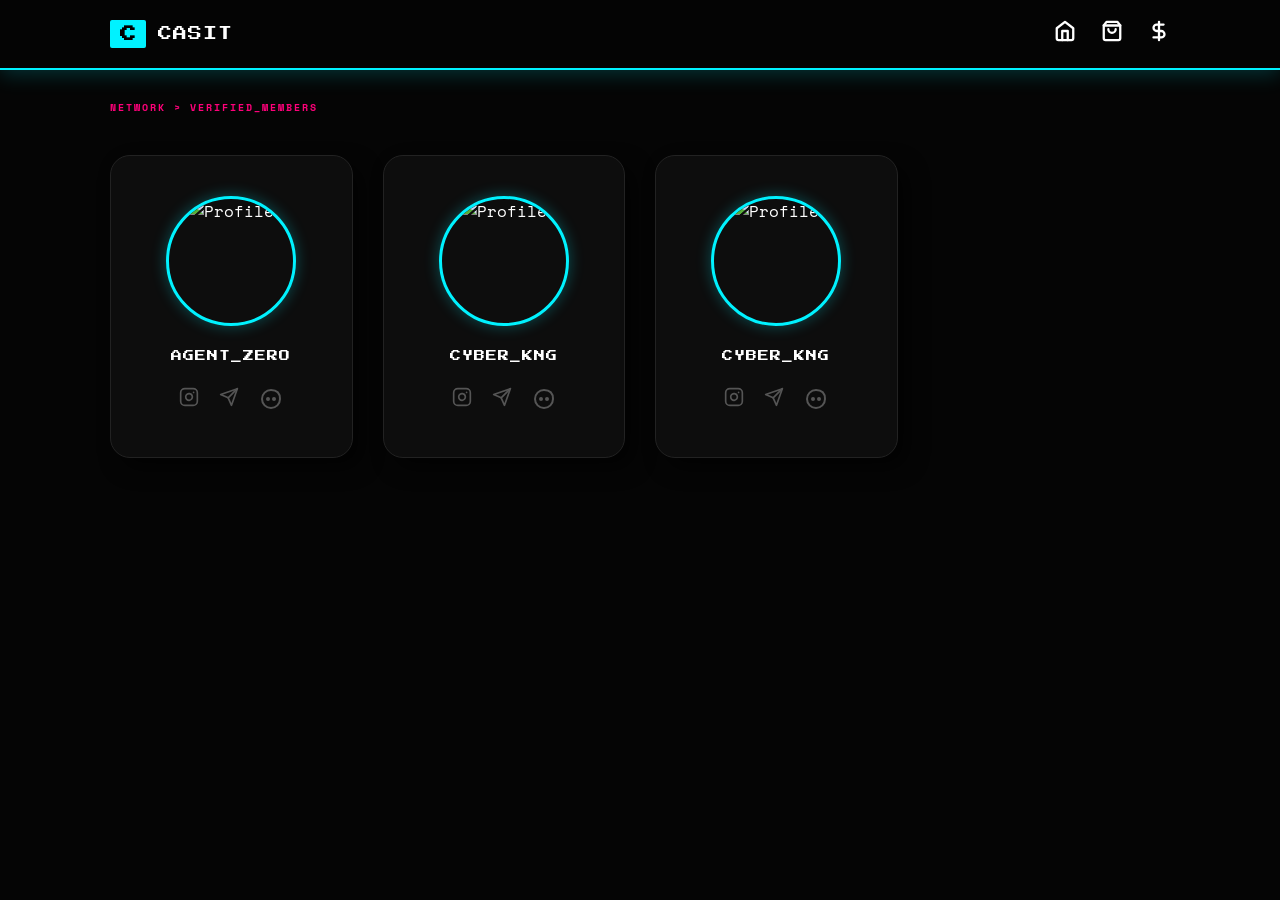
==== members.html @ 881e8f58 "Add files via upload" ====
<!DOCTYPE html>
<html lang="en">
<head>
    <meta charset="UTF-8">
    <meta name="viewport" content="width=device-width, initial-scale=1.0">
    <title>CASIT | Member Directory</title>
    <link href="https://fonts.googleapis.com/css2?family=Press+Start+2P&family=Space+Mono:wght@400;700&family=Oxanium:wght@400;700&display=swap" rel="stylesheet">
    <link rel="stylesheet" href="members-style.css">
</head>
<body>

    <nav class="navbar">
        <div class="container nav-wrapper">
            <div class="logo">
                <div class="logo-box">C</div>
                <span class="logo-text">CASIT</span>
            </div>

            <div class="nav-icons-group">
                    <a href="index.html" class="nav-icon-btn active-nav">
                    <svg xmlns="http://www.w3.org/2000/svg" width="22" height="22" viewBox="0 0 24 24" fill="none" stroke="currentColor" stroke-width="2.5" stroke-linecap="round" stroke-linejoin="round"><path d="m3 9 9-7 9 7v11a2 2 0 0 1-2 2H5a2 2 0 0 1-2-2z"/><polyline points="9 22 9 12 15 12 15 22"/></svg>
                    </a>

                    <a href="store.html" class="nav-icon-btn active-nav">                    
                    <svg xmlns="http://www.w3.org/2000/svg" width="22" height="22" viewBox="0 0 24 24" fill="none" stroke="currentColor" stroke-width="2.5" stroke-linecap="round" stroke-linejoin="round"><path d="M6 2 3 6v14a2 2 0 0 0 2 2h14a2 2 0 0 0 2-2V6l-3-4Z"/><path d="M3 6h18"/><path d="M16 10a4 4 0 0 1-8 0"/></svg>
                    </a>

                    <a href="wallet.html" class="nav-icon-btn active-nav">
                    <svg xmlns="http://www.w3.org/2000/svg" width="22" height="22" viewBox="0 0 24 24" fill="none" stroke="currentColor" stroke-width="2.5" stroke-linecap="round" stroke-linejoin="round"><line x1="12" x2="12" y1="2" y2="22"></line><path d="M17 5H9.5a3.5 3.5 0 0 0 0 7h5a3.5 3.5 0 0 1 0 7H6"></path></svg>
                    </a>
                </div>
        </div>
    </nav>

    <main class="container">
        <div class="breadcrumb">NETWORK > VERIFIED_MEMBERS</div>

        <div class="members-grid">
            <div class="profile-card">
                <div class="image-frame">
                    <img src="https://via.placeholder.com/150" alt="Profile">
                </div>
                <div class="name-tag">AGENT_ZERO</div>
                <div class="social-links">
                    <a href="#"><svg xmlns="http://www.w3.org/2000/svg" width="20" height="20" viewBox="0 0 24 24" fill="none" stroke="currentColor" stroke-width="2" stroke-linecap="round" stroke-linejoin="round"><rect x="2" y="2" width="20" height="20" rx="5" ry="5"></rect><path d="M16 11.37A4 4 0 1 1 12.63 8 4 4 0 0 1 16 11.37z"></path><line x1="17.5" y1="6.5" x2="17.51" y2="6.5"></line></svg></a>
                    <a href="#"><svg xmlns="http://www.w3.org/2000/svg" width="20" height="20" viewBox="0 0 24 24" fill="none" stroke="currentColor" stroke-width="2" stroke-linecap="round" stroke-linejoin="round"><path d="m22 2-7 20-4-9-9-4Z"></path><path d="M22 2 11 13"></path></svg></a>
                    <a href="#"><svg xmlns="http://www.w3.org/2000/svg" width="24" height="24" viewBox="0 0 24 24" fill="none" stroke="currentColor" stroke-width="2" stroke-linecap="round" stroke-linejoin="round"><circle cx="9" cy="12" r="1"></circle><circle cx="15" cy="12" r="1"></circle><path d="M21 12a9 9 0 1 1-9-9c4.56 0 9 2.09 9 9Z"></path></svg></a>
                </div>
            </div>

            <div class="profile-card">
                <div class="image-frame">
                    <img src="https://via.placeholder.com/150" alt="Profile">
                </div>
                <div class="name-tag">CYBER_KNG</div>
                <div class="social-links">
                    <a href="#"><svg xmlns="http://www.w3.org/2000/svg" width="20" height="20" viewBox="0 0 24 24" fill="none" stroke="currentColor" stroke-width="2" stroke-linecap="round" stroke-linejoin="round"><rect x="2" y="2" width="20" height="20" rx="5" ry="5"></rect><path d="M16 11.37A4 4 0 1 1 12.63 8 4 4 0 0 1 16 11.37z"></path><line x1="17.5" y1="6.5" x2="17.51" y2="6.5"></line></svg></a>
                    <a href="#"><svg xmlns="http://www.w3.org/2000/svg" width="20" height="20" viewBox="0 0 24 24" fill="none" stroke="currentColor" stroke-width="2" stroke-linecap="round" stroke-linejoin="round"><path d="m22 2-7 20-4-9-9-4Z"></path><path d="M22 2 11 13"></path></svg></a>
                    <a href="#"><svg xmlns="http://www.w3.org/2000/svg" width="24" height="24" viewBox="0 0 24 24" fill="none" stroke="currentColor" stroke-width="2" stroke-linecap="round" stroke-linejoin="round"><circle cx="9" cy="12" r="1"></circle><circle cx="15" cy="12" r="1"></circle><path d="M21 12a9 9 0 1 1-9-9c4.56 0 9 2.09 9 9Z"></path></svg></a>
                </div>
            </div>

                        <div class="profile-card">
                <div class="image-frame">
                    <img src="https://via.placeholder.com/150" alt="Profile">
                </div>
                <div class="name-tag">CYBER_KNG</div>
                <div class="social-links">
                    <a href="#"><svg xmlns="http://www.w3.org/2000/svg" width="20" height="20" viewBox="0 0 24 24" fill="none" stroke="currentColor" stroke-width="2" stroke-linecap="round" stroke-linejoin="round"><rect x="2" y="2" width="20" height="20" rx="5" ry="5"></rect><path d="M16 11.37A4 4 0 1 1 12.63 8 4 4 0 0 1 16 11.37z"></path><line x1="17.5" y1="6.5" x2="17.51" y2="6.5"></line></svg></a>
                    <a href="#"><svg xmlns="http://www.w3.org/2000/svg" width="20" height="20" viewBox="0 0 24 24" fill="none" stroke="currentColor" stroke-width="2" stroke-linecap="round" stroke-linejoin="round"><path d="m22 2-7 20-4-9-9-4Z"></path><path d="M22 2 11 13"></path></svg></a>
                    <a href="#"><svg xmlns="http://www.w3.org/2000/svg" width="24" height="24" viewBox="0 0 24 24" fill="none" stroke="currentColor" stroke-width="2" stroke-linecap="round" stroke-linejoin="round"><circle cx="9" cy="12" r="1"></circle><circle cx="15" cy="12" r="1"></circle><path d="M21 12a9 9 0 1 1-9-9c4.56 0 9 2.09 9 9Z"></path></svg></a>
                </div>
            </div>
        </div>
    </main>

</body>
</html>
---- members-style.css ----
:root {
    --bg-black: #050505;
    --cyber-blue: #00f2ff;
    --cyber-pink: #ff007a;
    --text-white: #ffffff;
    --border-color: #222;
}

* { box-sizing: border-box; margin: 0; padding: 0; }

body {
    background-color: var(--bg-black);
    color: var(--text-white);
    font-family: 'Space Mono', monospace;
    overflow-x: hidden;
    width: 100%;
}

.container {
    max-width: 1100px;
    margin: 0 auto;
    padding: 0 20px;
}

/* NAVBAR */
.navbar {
    position: fixed;
    top: 0;
    width: 100%;
    height: 70px;
    background: rgba(5, 5, 5, 0.95);
    border-bottom: 2px solid var(--cyber-blue);
    display: flex;
    align-items: center;
    z-index: 1000;
    box-shadow: 0 4px 20px rgba(0, 242, 255, 0.2);
}

.nav-wrapper {
    display: flex;
    justify-content: space-between;
    align-items: center;
    width: 100%;
}
.nav-icons-group {
    display: flex;
    gap: 25px;
}

.nav-icon-btn {
    background: none;
    border: none;
    color: var(--text-white);
    cursor: pointer;
    transition: all 0.3s ease;
}

.nav-icon-btn:hover {
    color: var(--cyber-blue);
    filter: drop-shadow(0 0 8px var(--cyber-blue));
    transform: translateY(-2px);
}
.logo {
    display: flex;
    align-items: center;
    gap: 12px;
}

.logo-box {
    background: var(--cyber-blue); /* Solid Bright Background */
    color: #000; /* Deep black text for contrast */
    padding: 6px 10px;
    font-family: 'Press Start 2P';
    font-size: 16px;
    font-weight: bold;
    border-radius: 2px;
}

.logo-text {
    font-family: 'Press Start 2P';
    font-size: 14px;
    color: var(--text-white);
    letter-spacing: 1px;
}
/* GRID LAYOUT */
.breadcrumb { margin-top: 100px; font-size: 10px; color: var(--cyber-pink); margin-bottom: 40px; font-weight: bold; letter-spacing: 2px; }

.members-grid {
    display: grid;
    grid-template-columns: repeat(auto-fill, minmax(240px, 1fr));
    gap: 30px;
    padding-bottom: 100px;
}

/* PROFILE CARD */
.profile-card {
    background: #0d0d0d;
    border: 1px solid var(--border-color);
    padding: 40px 20px;
    text-align: center;
    transition: all 0.4s ease;
    position: relative;
    border-radius: 20px; /* Rounded corners */
    
    /* Two-sided shadow (Right and Bottom) */
    box-shadow: 10px 10px 20px rgba(0, 0, 0, 0.6);
}

.profile-card:hover {
    border-color: var(--cyber-blue);
    transform: translateY(-8px);
    /* Cyan shadow on hover (Right and Bottom) */
    box-shadow: 12px 12px 25px rgba(0, 242, 255, 0.15);
}

/* CIRCULAR IMAGE FRAME */
.image-frame {
    width: 130px;
    height: 130px;
    margin: 0 auto 25px auto;
    border-radius: 50%; /* Perfect Circle */
    border: 3px solid var(--cyber-blue);
    overflow: hidden; /* Crops image to circle */
    box-shadow: 0 0 15px rgba(0, 242, 255, 0.3);
}

.image-frame img {
    width: 100%;
    height: 100%;
    object-fit: cover;
}

/* NAME TAG */
.name-tag {
    font-family: 'Press Start 2P';
    font-size: 11px;
    color: var(--text-white);
    margin-bottom: 25px;
    letter-spacing: 1px;
}

/* SOCIAL LOGOS */
.social-links {
    display: flex;
    justify-content: center;
    gap: 20px;
}

.social-links a {
    color: #555;
    transition: 0.3s;
}

.social-links a:hover {
    color: var(--cyber-pink);
    filter: drop-shadow(0 0 8px var(--cyber-pink));
}

/* Mobile Fix */
@media (max-width: 480px) {
    .logo-text { display: none; }
    .members-grid { grid-template-columns: 1fr; }
}
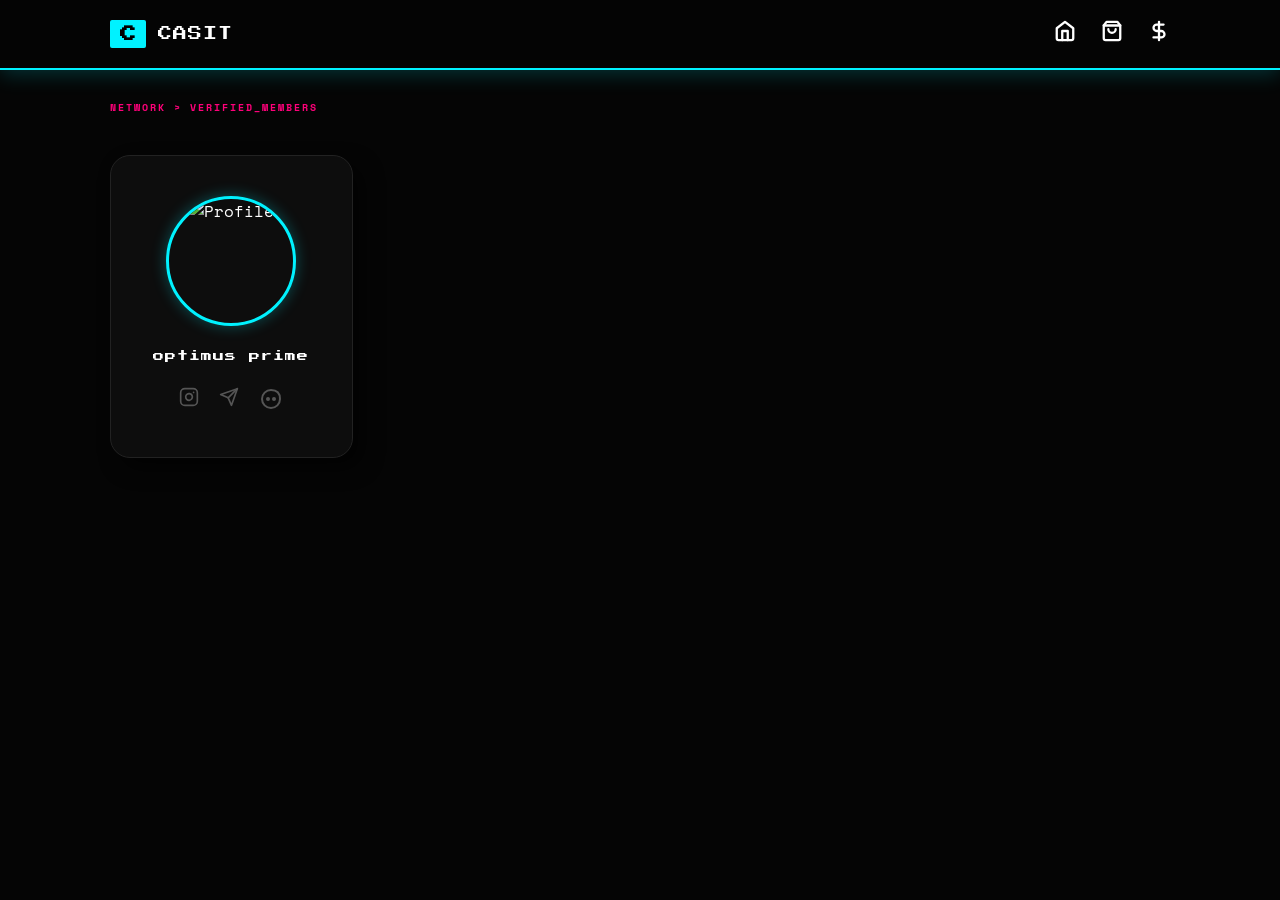
==== commit 9f48f1fd: "Update members.html" ====
--- a/members.html
+++ b/members.html
@@ -38,9 +38,9 @@
         <div class="members-grid">
             <div class="profile-card">
                 <div class="image-frame">
-                    <img src="https://via.placeholder.com/150" alt="Profile">
+                    <img src="img/transformers.png" alt="Profile">
                 </div>
-                <div class="name-tag">AGENT_ZERO</div>
+                <div class="name-tag">optimus prime</div>
                 <div class="social-links">
                     <a href="#"><svg xmlns="http://www.w3.org/2000/svg" width="20" height="20" viewBox="0 0 24 24" fill="none" stroke="currentColor" stroke-width="2" stroke-linecap="round" stroke-linejoin="round"><rect x="2" y="2" width="20" height="20" rx="5" ry="5"></rect><path d="M16 11.37A4 4 0 1 1 12.63 8 4 4 0 0 1 16 11.37z"></path><line x1="17.5" y1="6.5" x2="17.51" y2="6.5"></line></svg></a>
                     <a href="#"><svg xmlns="http://www.w3.org/2000/svg" width="20" height="20" viewBox="0 0 24 24" fill="none" stroke="currentColor" stroke-width="2" stroke-linecap="round" stroke-linejoin="round"><path d="m22 2-7 20-4-9-9-4Z"></path><path d="M22 2 11 13"></path></svg></a>
@@ -48,31 +48,8 @@
                 </div>
             </div>
 
-            <div class="profile-card">
-                <div class="image-frame">
-                    <img src="https://via.placeholder.com/150" alt="Profile">
-                </div>
-                <div class="name-tag">CYBER_KNG</div>
-                <div class="social-links">
-                    <a href="#"><svg xmlns="http://www.w3.org/2000/svg" width="20" height="20" viewBox="0 0 24 24" fill="none" stroke="currentColor" stroke-width="2" stroke-linecap="round" stroke-linejoin="round"><rect x="2" y="2" width="20" height="20" rx="5" ry="5"></rect><path d="M16 11.37A4 4 0 1 1 12.63 8 4 4 0 0 1 16 11.37z"></path><line x1="17.5" y1="6.5" x2="17.51" y2="6.5"></line></svg></a>
-                    <a href="#"><svg xmlns="http://www.w3.org/2000/svg" width="20" height="20" viewBox="0 0 24 24" fill="none" stroke="currentColor" stroke-width="2" stroke-linecap="round" stroke-linejoin="round"><path d="m22 2-7 20-4-9-9-4Z"></path><path d="M22 2 11 13"></path></svg></a>
-                    <a href="#"><svg xmlns="http://www.w3.org/2000/svg" width="24" height="24" viewBox="0 0 24 24" fill="none" stroke="currentColor" stroke-width="2" stroke-linecap="round" stroke-linejoin="round"><circle cx="9" cy="12" r="1"></circle><circle cx="15" cy="12" r="1"></circle><path d="M21 12a9 9 0 1 1-9-9c4.56 0 9 2.09 9 9Z"></path></svg></a>
-                </div>
-            </div>
-
-                        <div class="profile-card">
-                <div class="image-frame">
-                    <img src="https://via.placeholder.com/150" alt="Profile">
-                </div>
-                <div class="name-tag">CYBER_KNG</div>
-                <div class="social-links">
-                    <a href="#"><svg xmlns="http://www.w3.org/2000/svg" width="20" height="20" viewBox="0 0 24 24" fill="none" stroke="currentColor" stroke-width="2" stroke-linecap="round" stroke-linejoin="round"><rect x="2" y="2" width="20" height="20" rx="5" ry="5"></rect><path d="M16 11.37A4 4 0 1 1 12.63 8 4 4 0 0 1 16 11.37z"></path><line x1="17.5" y1="6.5" x2="17.51" y2="6.5"></line></svg></a>
-                    <a href="#"><svg xmlns="http://www.w3.org/2000/svg" width="20" height="20" viewBox="0 0 24 24" fill="none" stroke="currentColor" stroke-width="2" stroke-linecap="round" stroke-linejoin="round"><path d="m22 2-7 20-4-9-9-4Z"></path><path d="M22 2 11 13"></path></svg></a>
-                    <a href="#"><svg xmlns="http://www.w3.org/2000/svg" width="24" height="24" viewBox="0 0 24 24" fill="none" stroke="currentColor" stroke-width="2" stroke-linecap="round" stroke-linejoin="round"><circle cx="9" cy="12" r="1"></circle><circle cx="15" cy="12" r="1"></circle><path d="M21 12a9 9 0 1 1-9-9c4.56 0 9 2.09 9 9Z"></path></svg></a>
-                </div>
-            </div>
         </div>
     </main>
 
 </body>
-</html>+</html>
